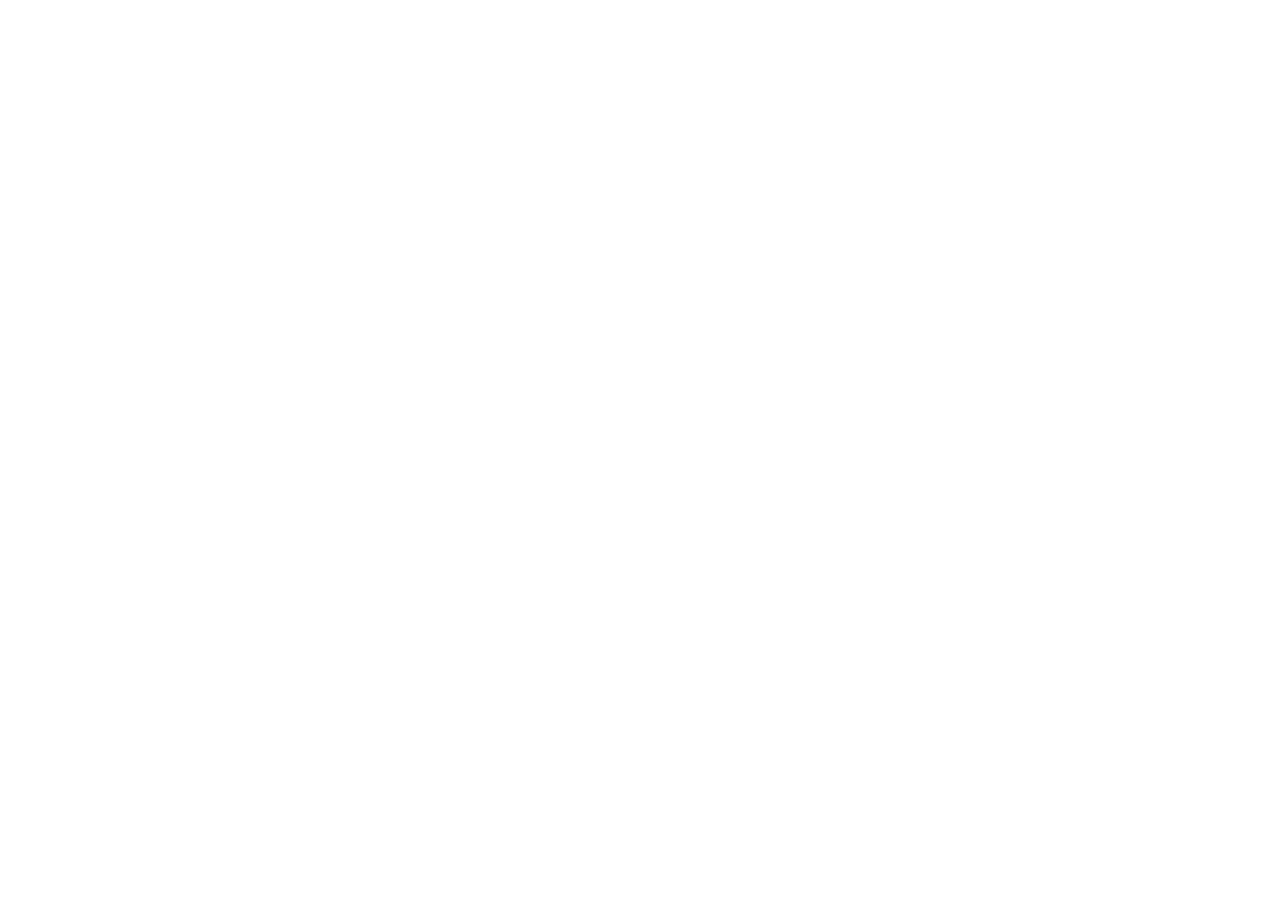
==== cart.html @ 48766187 "first commit" ====
<!DOCTYPE html>
<html lang="en">
<head>
    <meta charset="UTF-8">
    <meta http-equiv="X-UA-Compatible" content="IE=edge">
    <meta name="viewport" content="width=device-width, initial-scale=1.0">
    <title>Cart</title>
</head>
<body>
    
</body>
</html>
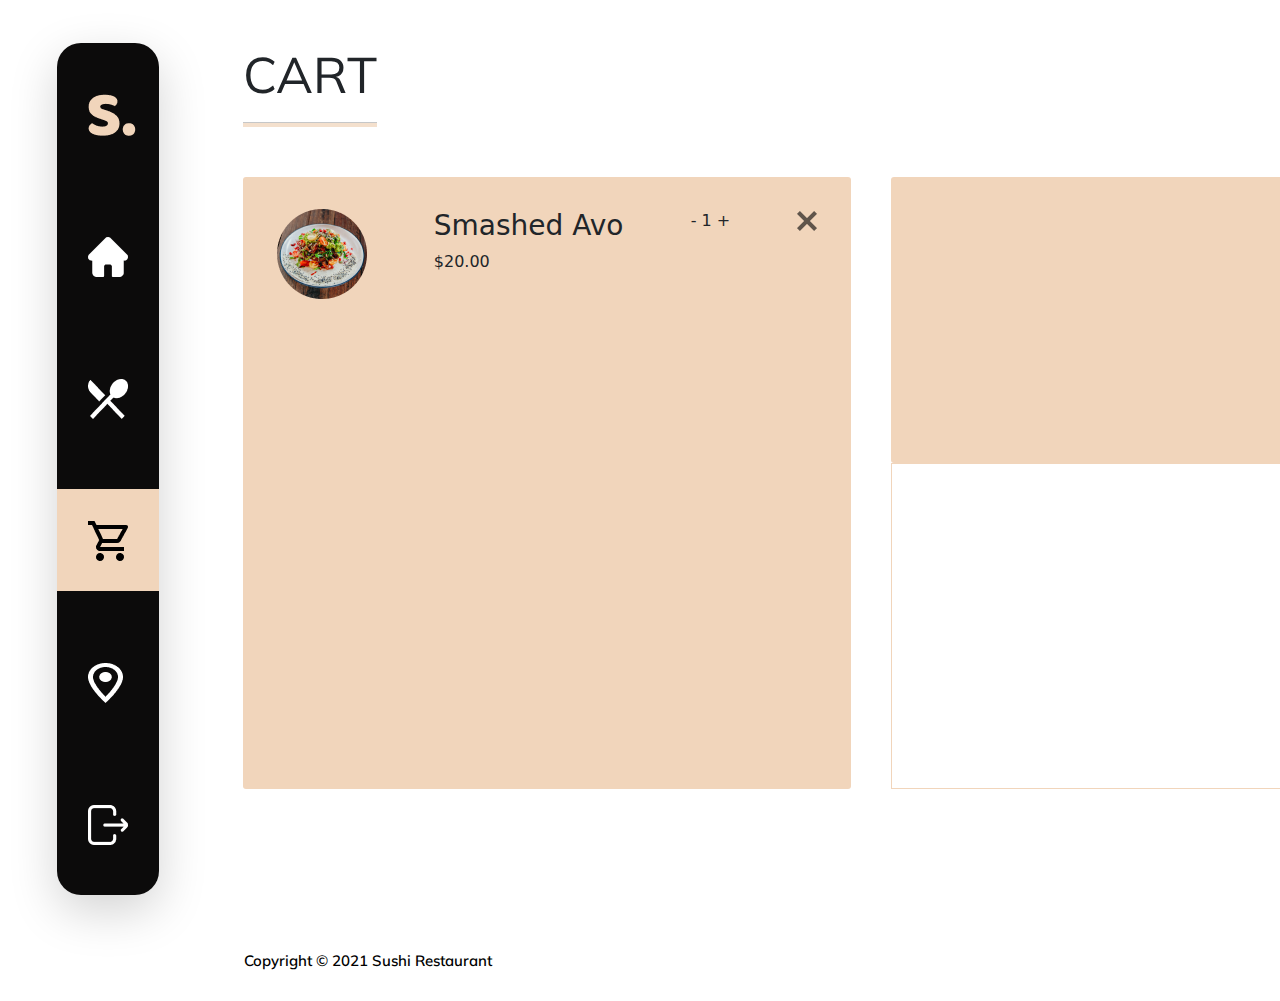
==== commit b1682244: "third pages" ====
--- a/cart.html
+++ b/cart.html
@@ -4,9 +4,83 @@
     <meta charset="UTF-8">
     <meta http-equiv="X-UA-Compatible" content="IE=edge">
     <meta name="viewport" content="width=device-width, initial-scale=1.0">
+    <link href="https://cdn.jsdelivr.net/npm/bootstrap@5.1.3/dist/css/bootstrap.min.css" rel="stylesheet">
+    <script src="https://cdn.jsdelivr.net/npm/bootstrap@5.1.3/dist/js/bootstrap.bundle.min.js"></script>
+    <link rel="shortcut icon" href="image/S..png" type="image/x-icon">
+    <link rel="stylesheet" href="css/cart.css">
     <title>Cart</title>
 </head>
 <body>
-    
+    <main>
+        <div class="menu d-flex flex-column justify-content-around shadow-lg">
+            <div>
+                <a href="index.html"><img src="image/S..png" alt="#"></a>
+            </div>
+            <div>
+                <a href="index.html"><img src="image/VectorHome.png" alt="#"></a>
+            </div>
+            <div>
+                <a href="menu.html"><img src="image/restaurant_menu_light_24px.png" alt="#"></a>
+            </div>
+            <div style="background-color:#F1D5BB;">
+                <a href="cart.html"><img src="image/shopping_cart_dark_24px.png" alt="#"></a>
+            </div>
+            <div>
+                <a href="#"><img src="image/place_24px.png" alt="#"></a>
+            </div>
+            <div>
+                <a href="#"><img src="image/VectorExit.png" alt="#"></a>
+            </div>
+        </div>
+        <div>
+            <div class="menuheader">
+                <h2>CART</h2>
+                <hr>
+            </div>
+            <div class="menuitems d-flex">
+                <div class="cartlist">
+                    <div>
+                        <div class="rowlist">
+                            <aside>
+                                <img src="image/Ellipse 5.png" alt="#">
+                            </aside>
+                            <aside>
+                                <h3>Smashed Avo</h3>
+                                <p>$20.00</p>
+                            </aside>
+                            <aside>
+                                <span>-</span>
+                                <span>1</span>
+                                <span>+</span>
+                            </aside>
+                            <aside>
+                                <img src="image/Path.png" alt="#">
+                            </aside>
+                        </div>
+                    </div>
+                    <div>
+                        
+                    </div>
+                    <div>
+                        
+                    </div>
+                    <div>
+                        
+                    </div>
+                </div>
+                <div class="sidebarcart">
+                    <div class="subtotal">
+
+                    </div>
+                    <div class="promocode">
+
+                    </div>
+                </div>
+            </div>
+            <footer>
+                <p>Copyright © 2021 Sushi Restaurant</p>
+            </footer>
+        </div>
+    </main>
 </body>
 </html>--- a/css/cart.css
+++ b/css/cart.css
@@ -0,0 +1,120 @@
+@import url('https://fonts.googleapis.com/css2?family=Mulish:ital,wght@0,300;0,400;1,200;1,600&display=swap');
+main{
+    background-color: white;
+    position: relative;
+    width: 100%;
+    height: 100vh;
+}
+.menu{
+    box-sizing: border-box;
+    position: absolute;
+    width: 8%;
+    height: 852px;
+    left: 57px;
+    top: 43px;
+    background: #0C0B0B;
+    border-radius: 24px;
+}
+.menu div a{
+    padding: 30%;
+    width: 51px;
+    height: 102px;
+    left: 99.12px;
+    top: 58.65px;
+    line-height: 102px;
+}
+.menu div a{
+    size: 100%;
+}
+
+.menuheader{
+    position: absolute;
+    width: 1095px;
+    height: 111px;
+    left: 243px;
+    top: 43px;
+}
+.menuheader h2{
+    font-family: 'Mulish';
+    font-style: normal;
+    font-weight: 400;
+    font-size: 50px;
+    line-height: 63px;
+}
+.menuheader hr{
+    width: 134px;
+    height: 5px;
+    left: 243px;
+    top: 106px;
+    
+    background: #d4863d;
+    
+}
+.menuitems{
+    position: absolute;
+    margin-top: 23px;
+    width: 1195px;
+    height: 652px;
+    left: 243px;
+    top: 154px;
+}
+.cartlist{
+    width: 608px;
+    height: 612px;
+    left: 244px;
+    top: 135px;
+    background: #F1D5BB;
+    border-radius: 3px;
+    display: flex;
+    flex-direction: column;
+    justify-content: space-around;
+}
+.cartlist div{
+    height: 90px;
+    left: 264px;
+    top: 172px;
+}
+.rowlist{
+    display: flex;
+    justify-content: space-around;
+}
+.sidebarcart{
+    width: 443px;
+    height: 575px;
+    left: 893px;
+    top: 135px;
+    margin-left: 40px;
+}
+.subtotal{
+    width: 443px;
+    height: 286px;
+    left: 893px;
+    top: 135px;
+    background: #F1D5BB;
+    border-radius: 3px;
+}
+.promocode{
+    box-sizing: border-box;
+    width: 443px;
+    height: 326px;
+    left: 893px;
+    top: 417px;
+    border: 1px solid #F1D5BB;
+}
+footer{
+    position: absolute;
+    width: 250px;
+    height: 19px;
+    left: 244px;
+    top: 951px;
+
+    font-family: 'Mulish';
+    font-style: normal;
+    font-weight: 600;
+    font-size: 15px;
+    line-height: 19px;
+    color: #000000;
+}
+footer p{
+    height: 50px;
+}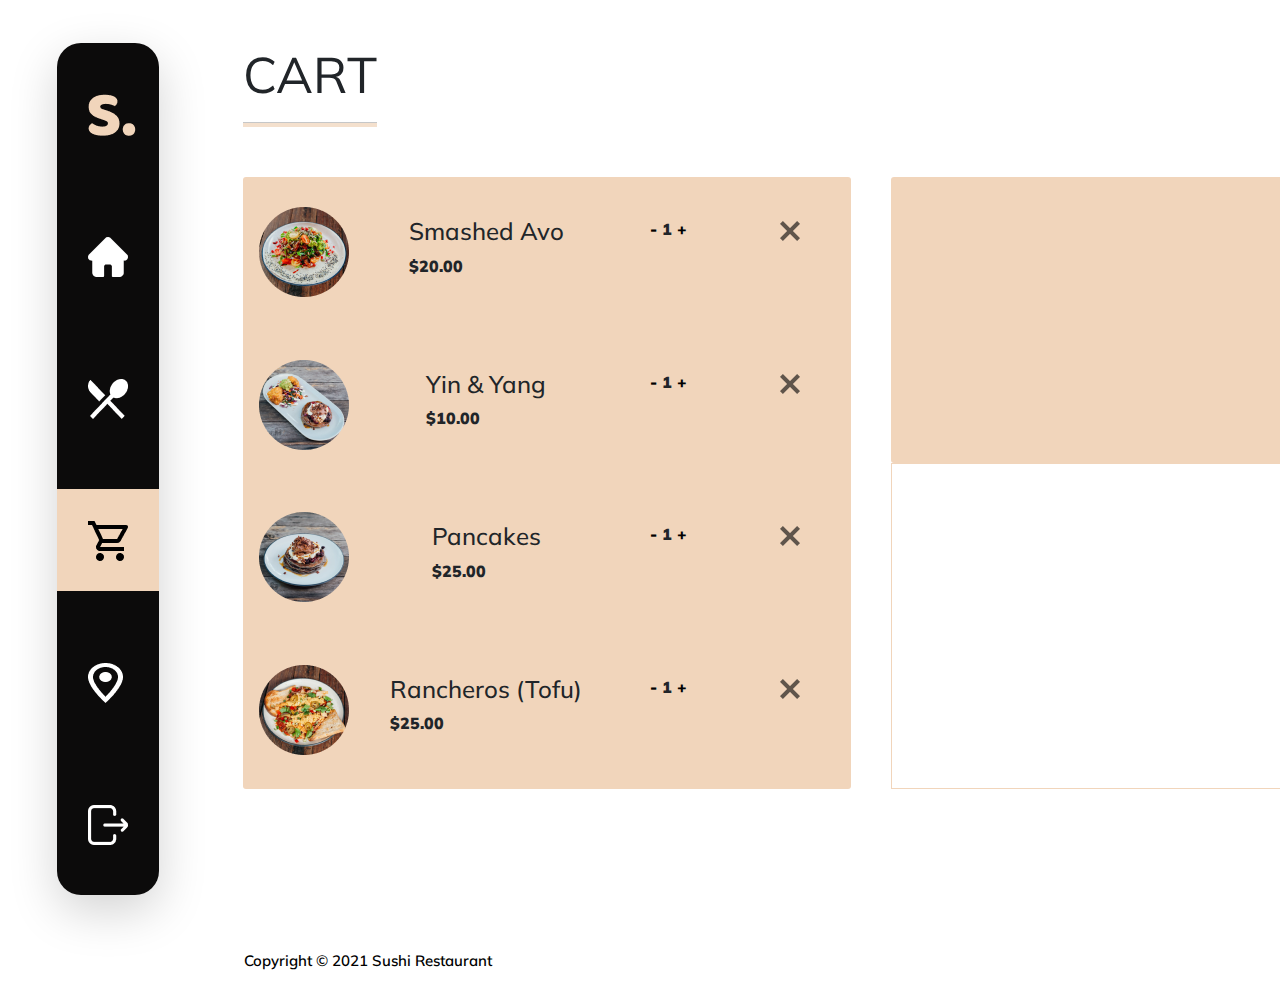
==== commit 2d6c99e0: "using grid" ====
--- a/cart.html
+++ b/cart.html
@@ -37,35 +37,83 @@
                 <h2>CART</h2>
                 <hr>
             </div>
-            <div class="menuitems d-flex">
+            <div class="menuitem">
                 <div class="cartlist">
                     <div>
                         <div class="rowlist">
                             <aside>
                                 <img src="image/Ellipse 5.png" alt="#">
                             </aside>
-                            <aside>
-                                <h3>Smashed Avo</h3>
+                            <aside class="text itemname">
+                                <h4>Smashed Avo</h4>
                                 <p>$20.00</p>
                             </aside>
-                            <aside>
-                                <span>-</span>
-                                <span>1</span>
-                                <span>+</span>
+                            <aside class="text amount">
+                                <span class="minus"> <a href="#">-</a></span>
+                                <span class="middle">1</span>
+                                <span class="plus"><a href="#">+</a></span>
                             </aside>
-                            <aside>
-                                <img src="image/Path.png" alt="#">
+                            <aside class="text cancle">
+                                <a href="#"><img src="image/Path.png" alt="#"></a> 
                             </aside>
                         </div>
                     </div>
                     <div>
-                        
+                        <div class="rowlist">
+                            <aside>
+                                <img src="image/Ellipse 6.png" alt="#">
+                            </aside>
+                            <aside class="text">
+                                <h4>Yin & Yang</h4>
+                                <p>$10.00</p>
+                            </aside>
+                            <aside class="text amount">
+                                <span class="minus"> <a href="#">-</a></span>
+                                <span class="middle">1</span>
+                                <span class="plus"><a href="#">+</a></span>
+                            </aside>
+                            <aside class="text cancle">
+                                <a href="#"><img src="image/Path.png" alt="#"></a> 
+                            </aside>
+                        </div>
                     </div>
                     <div>
-                        
+                        <div class="rowlist">
+                            <aside>
+                                <img src="image/Ellipse 7.png" alt="#">
+                            </aside>
+                            <aside class="text">
+                                <h4>Pancakes</h4>
+                                <p>$25.00</p>
+                            </aside>
+                            <aside class="text amount">
+                                <span class="minus"> <a href="#">-</a></span>
+                                <span class="middle">1</span>
+                                <span class="plus"><a href="#">+</a></span>
+                            </aside>
+                            <aside class="text cancle">
+                                <a href="#"><img src="image/Path.png" alt="#"></a> 
+                            </aside>
+                        </div>
                     </div>
                     <div>
-                        
+                        <div class="rowlist">
+                            <aside>
+                                <img src="image/Ellipse 8.png" alt="#">
+                            </aside>
+                            <aside class="text">
+                                <h4>Rancheros (Tofu)</h4>
+                                <p>$25.00</p>
+                            </aside>
+                            <aside class="text amount">
+                                <span class="minus"> <a href="#">-</a></span>
+                                <span class="middle">1</span>
+                                <span class="plus"><a href="#">+</a></span>
+                            </aside>
+                            <aside class="text cancle">
+                                <a href="#"><img src="image/Path.png" alt="#"></a> 
+                            </aside>
+                        </div>
                     </div>
                 </div>
                 <div class="sidebarcart">
--- a/css/cart.css
+++ b/css/cart.css
@@ -50,33 +50,50 @@
     background: #d4863d;
     
 }
-.menuitems{
+.menuitem{
     position: absolute;
     margin-top: 23px;
     width: 1195px;
     height: 652px;
     left: 243px;
     top: 154px;
+    display: flex;
 }
 .cartlist{
+    padding: 30px 0;
     width: 608px;
     height: 612px;
     left: 244px;
     top: 135px;
     background: #F1D5BB;
     border-radius: 3px;
-    display: flex;
-    flex-direction: column;
-    justify-content: space-around;
+    display: grid;
+    grid-template-columns: 608px;
+    gap: 58px;
+    justify-content: space-evenly;
 }
 .cartlist div{
     height: 90px;
     left: 264px;
     top: 172px;
+    font-family: mulish;
 }
 .rowlist{
-    display: flex;
+    display: grid;
+    grid-template-columns: 1fr 2fr 1fr 1fr;
     justify-content: space-around;
+    justify-items:center ;
+}
+.rowlist aside{
+
+}
+.text{
+    margin-top: 10px;
+    font-weight: 900;
+}
+.text span a{
+    text-decoration: none;
+    color: #000000;
 }
 .sidebarcart{
     width: 443px;
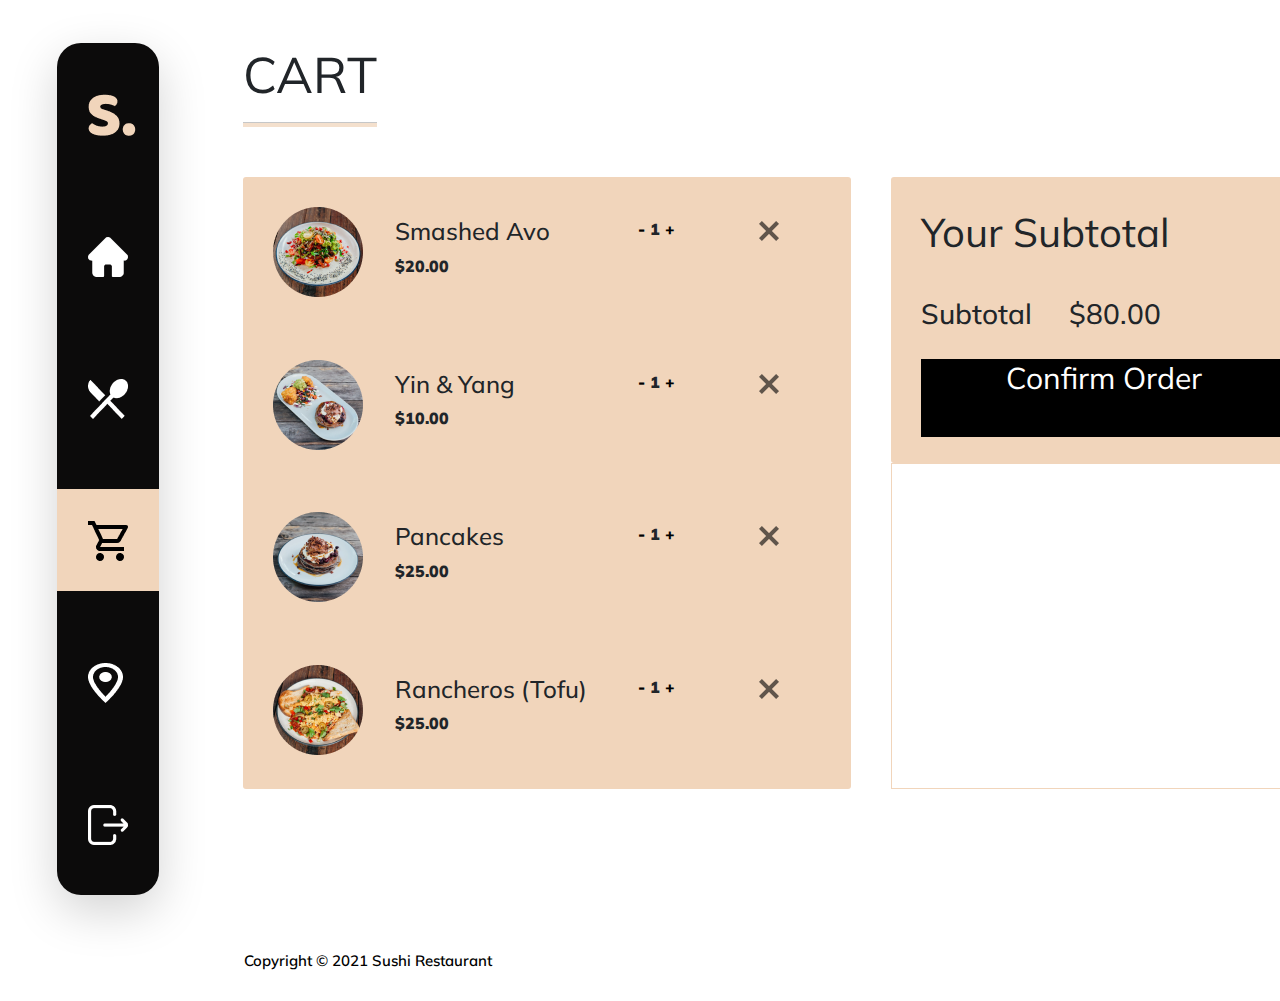
==== commit c587a964: "///" ====
--- a/cart.html
+++ b/cart.html
@@ -118,7 +118,12 @@
                 </div>
                 <div class="sidebarcart">
                     <div class="subtotal">
-
+                        <h2>Your Subtotal</h2>
+                        <h3>
+                            <p>Subtotal</p>
+                            <p>$80.00</p>
+                        </h3>
+                        <a href="#">Confirm Order</a>
                     </div>
                     <div class="promocode">
 
--- a/css/cart.css
+++ b/css/cart.css
@@ -60,7 +60,7 @@
     display: flex;
 }
 .cartlist{
-    padding: 30px 0;
+    padding: 30px 30px;
     width: 608px;
     height: 612px;
     left: 244px;
@@ -70,7 +70,6 @@
     display: grid;
     grid-template-columns: 608px;
     gap: 58px;
-    justify-content: space-evenly;
 }
 .cartlist div{
     height: 90px;
@@ -81,8 +80,7 @@
 .rowlist{
     display: grid;
     grid-template-columns: 1fr 2fr 1fr 1fr;
-    justify-content: space-around;
-    justify-items:center ;
+    
 }
 .rowlist aside{
 
@@ -109,6 +107,45 @@
     top: 135px;
     background: #F1D5BB;
     border-radius: 3px;
+    padding: 30px;
+    font-family: 'Mulish';
+    font-style: normal;
+}
+.subtotal h2{
+    width: 249px;
+    height: 50px;
+    left: 933px;
+    top: 157px;
+
+    font-family: 'Mulish';
+    font-style: normal;
+    font-weight: 400;
+    font-size: 40px;
+    line-height: 50px;
+    margin-bottom: 40px;
+}
+.subtotal h3 p{
+    display: inline-block;
+    margin-right: 30px;
+    margin-bottom: 20px;
+}
+.subtotal a{
+    display: block;
+    text-decoration: none;
+    width: 365px;
+    height: 78px;
+    left: 933px;
+    top: 313px;
+    text-align: center;
+    justify-content: center;
+    background: #000000;
+    color: white;
+
+    font-family: 'Mulish';
+    font-style: normal;
+    font-weight: 400;
+    font-size: 30px;
+    line-height: 38px;
 }
 .promocode{
     box-sizing: border-box;
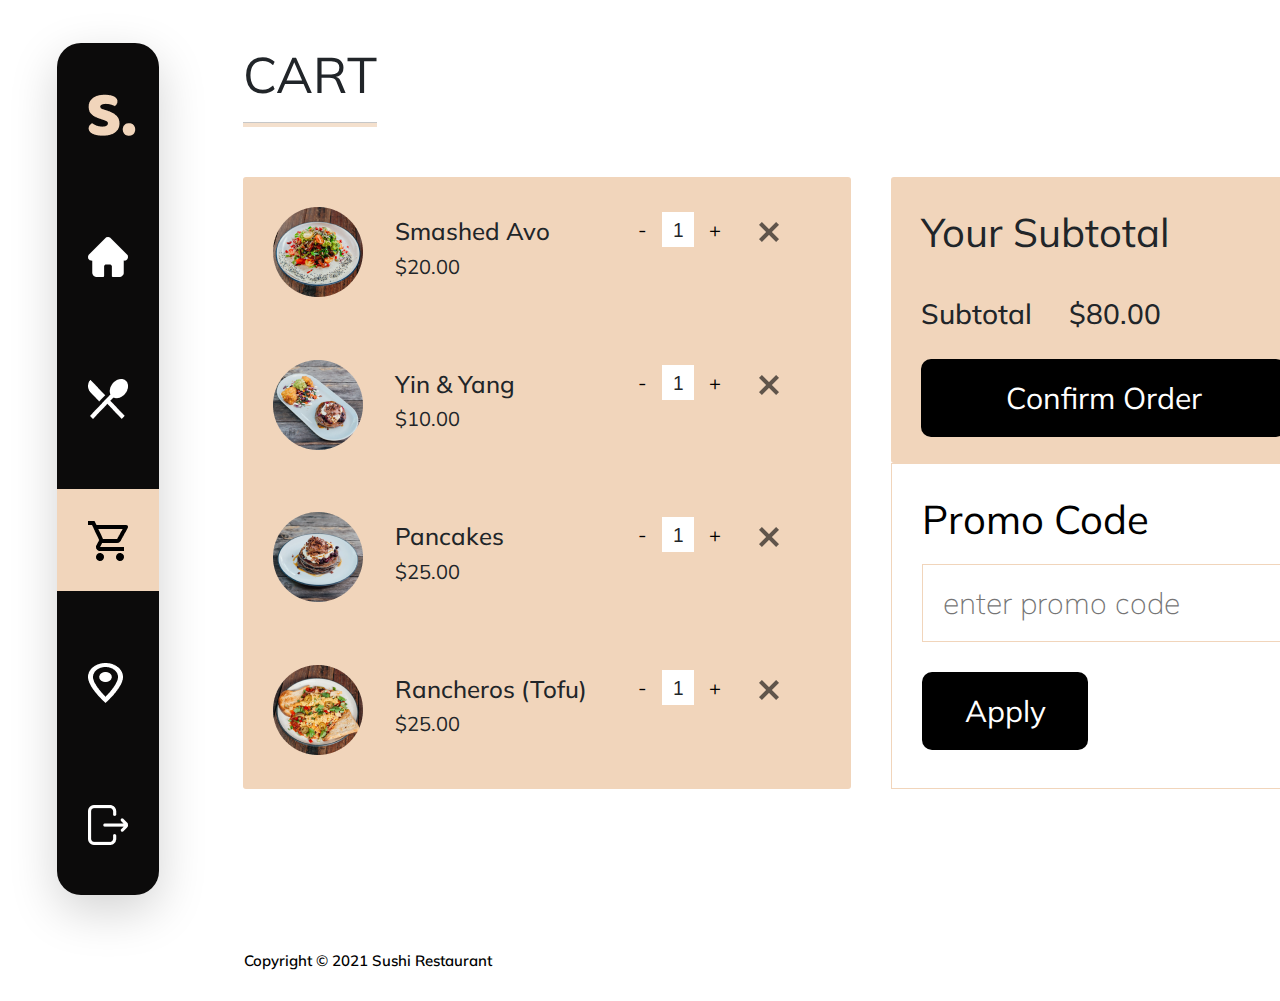
==== commit 7175d4b5: "Done" ====
--- a/cart.html
+++ b/cart.html
@@ -49,7 +49,7 @@
                                 <p>$20.00</p>
                             </aside>
                             <aside class="text amount">
-                                <span class="minus"> <a href="#">-</a></span>
+                                <span class="minus"><a href="#">-</a></span>
                                 <span class="middle">1</span>
                                 <span class="plus"><a href="#">+</a></span>
                             </aside>
@@ -126,7 +126,9 @@
                         <a href="#">Confirm Order</a>
                     </div>
                     <div class="promocode">
-
+                        <h2>Promo Code</h2>
+                        <input type="text" name="promocode" id="promocode" placeholder="enter promo code">
+                        <a href="#">Apply</a>
                     </div>
                 </div>
             </div>
--- a/css/cart.css
+++ b/css/cart.css
@@ -83,7 +83,22 @@
     
 }
 .rowlist aside{
-
+    display: inline-block;
+    font-family: 'Mulish';
+    font-style: normal;
+    font-weight: 400;
+    font-size: 20px;
+    line-height: 25px;
+}
+.middle{
+    background-color: white;
+    padding: 5px 10px;
+}
+.plus{
+    padding-left: 10px;
+}
+.minus{
+    padding-right: 10px;
 }
 .text{
     margin-top: 10px;
@@ -140,12 +155,20 @@
     justify-content: center;
     background: #000000;
     color: white;
+    padding: 20px;
+    border-radius: 10px;
 
     font-family: 'Mulish';
     font-style: normal;
     font-weight: 400;
     font-size: 30px;
     line-height: 38px;
+}
+.subtotal a:hover{
+    transition: 0.5s;
+    background: #F1D5BB;
+    color: rgb(15, 14, 14);
+    border: 2px solid black;
 }
 .promocode{
     box-sizing: border-box;
@@ -154,6 +177,65 @@
     left: 893px;
     top: 417px;
     border: 1px solid #F1D5BB;
+    padding: 30px;
+}
+.promocode h2{
+    width: 227px;
+    height: 50px;
+    left: 933px;
+    top: 449px;
+
+    font-family: 'Mulish';
+    font-style: normal;
+    font-weight: 400;
+    font-size: 40px;
+    line-height: 50px;
+    margin-bottom: 20px;
+
+    color: #000000;
+}
+.promocode input{
+    box-sizing: border-box;
+    width: 365px;
+    height: 78px;
+    left: 933px;
+    top: 524px;
+    padding: 20px;
+    font-family: mulish;
+    font-style: normal;
+    font-weight: 200;
+    font-size: 30px;
+    line-height: 38px;
+    background: #FFFFFF;
+    border: 1px solid #F1D5BB;
+}
+.promocode a{
+    width: 166px;
+    height: 78px;
+    left: 933px;
+    top: 632px;
+    display: block;
+    text-decoration: none;
+    text-align: center;
+    justify-content: center;
+    background: #000000;
+    color: white;
+    padding: 20px;
+    border-radius: 10px;
+
+    font-family: 'Mulish';
+    font-style: normal;
+    font-weight: 400;
+    font-size: 30px;
+    line-height: 38px;
+    margin-top: 30px;
+
+    background: #000000;
+}
+.promocode a:hover{
+    transition: 0.5s;
+    background: #F1D5BB;
+    color: rgb(15, 14, 14);
 }
 footer{
     position: absolute;
